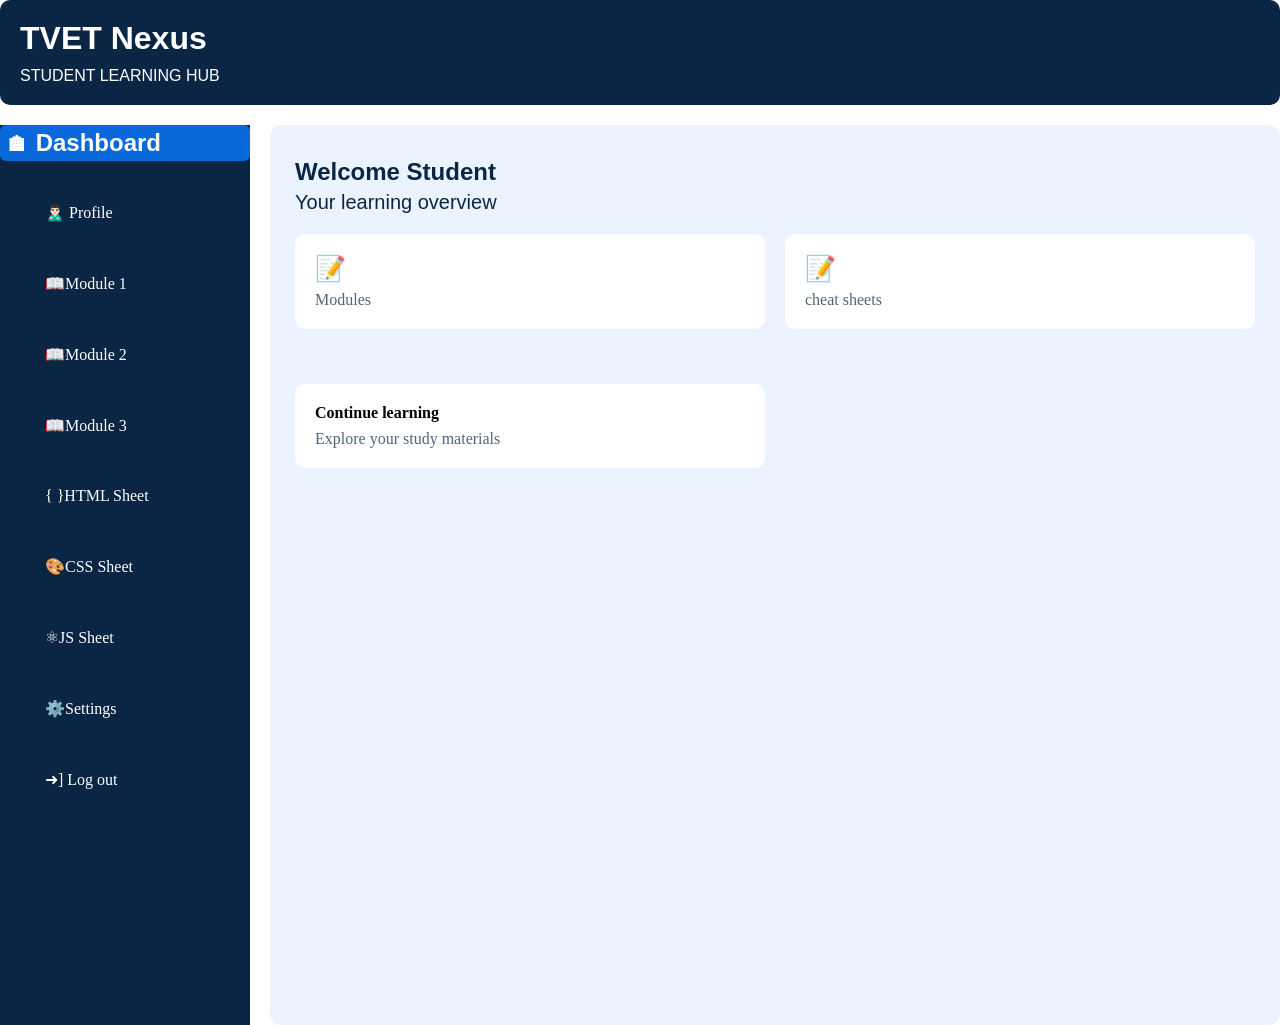
==== dashboard.html @ 269b49f3 "dashboard commit" ====
<!DOCTYPE html>
<html lang="en">
<head>
    <meta charset="UTF-8">
    <meta name="viewport" content="width=device-width, initial-scale=1.0">
    <title>TVET Nexus | ICT HUB</title>
    <link rel="stylesheet" href="dashboard.css">
</head>
<body>
    <div class="dashboard-title">
        <h1>TVET Nexus</h1>
        <p>STUDENT LEARNING HUB</p>
    </div>
    <div class="dashboard">

        <div class="dashboard-nav">
        <h2>🏠︎ Dashboard</h2>
        <nav class="navbar">
            <ul>
                <li><a href="">🙎🏻‍♂️ Profile</a></li>
                 <li><a href="">📖Module 1</a></li>
                  <li><a href="">📖Module 2</a></li>
                   <li><a href="">📖Module 3</a></li>
                    <li><a href="">{ }HTML Sheet</a></li>
                     <li><a href="">🎨CSS Sheet</a></li>
                     <li><a href="">⚛JS Sheet</a></li>
                     <li><a href="">⚙️Settings</a></li>
                     <li><a href="">➜] Log out</a></li>
            </ul>
        </nav>
        </div>

        <div class="dashboard-student">
            <h3>Welcome Student</h3>
            <p>Your learning overview</p>
           <div class="module-grid">
            <div class="module">
                <strong>📝</strong>
                <p>Modules</p>
            </div>

            <div class="module">
                <strong>📝</strong>
                <p>cheat sheets</p>
            </div>
            <div class="module">
                <h4> Continue learning</h4>
                <p>Explore your study materials</p>
            </div>
           </div>
        </div>
    </div>
</body>
</html>
---- dashboard.css ----
*{
    padding: 0;
    margin: 0;
    box-sizing: border-box;
}

.dashboard{
    display: grid;
    grid-template-columns: 250px 1fr;
    gap: 20px;
    min-height: 100vh;
}
.dashboard-title{
    margin-bottom: 20px;
    background-color:#0B2545;
    color: white;
    padding: 20px;
    border-radius: 10px;
}
.dashboard-title h1{
    margin-bottom: 10px;
    font-family: sans-serif;
}
.dashboard-title p{
    font-family: sans-serif;
}
.navbar{
    display: flex;
    flex-direction: column;
    padding: 20px;
  
}
.dashboard-nav{
      background-color: #0B2545;
      min-height: 100vh;

}
.dashboard-nav h2{
    background-color:#0969DA ;
    color: #ffffff;
    font-family: sans-serif;
    border-radius: 6px;
    padding: 4px 5px;
}
.navbar li{
    list-style: none;
    padding: 10px;
}

.navbar li a{
    text-decoration: none;
    color: white;
    padding: 12px 15px;
    display: block;
    border-radius: 8px;
    transition: 0.3s;
    margin-bottom: 8px;
}
.navbar li a:hover{
    background-color: #0969DA ;
    color: white;
}
.dashboard-student{
    padding: 25px;
    border-radius: 12px;
    background-color: #EAF3FF;
}
.module-grid{
    display: grid;
    grid-template-columns: repeat(2,1fr);
    gap: 20px;
}
.module{
    background-color: #ffffffff;
    padding: 20px;
    transition: 0.3s;
    margin-bottom: 15px;
    border-radius: 10px;
    margin-top: 20px;
}
.module:hover{
    transform: translateY(-4px);
    box-shadow: 0 5px 15px rgba(11, 37, 69, 0.12);
}
@media(max-width:600px){
    .module-grid{
        display: grid;
        grid-template-columns: 1fr;
    }
}
.dashboard-student h3{
      color: #0B2545;
      font-size: 24px;
      margin-top: 8px;
      font-family: sans-serif;
}

.dashboard-student> p{
    font-size: 20px;
    margin-top: 5px;
    font-family: Arial, Helvetica, sans-serif;
    color: #0B2545;
}
.module p{
       color: #52657D;
       margin-top: 8px;
}
.module strong{
    color: #0969DA;
    font-size: 25px;
}
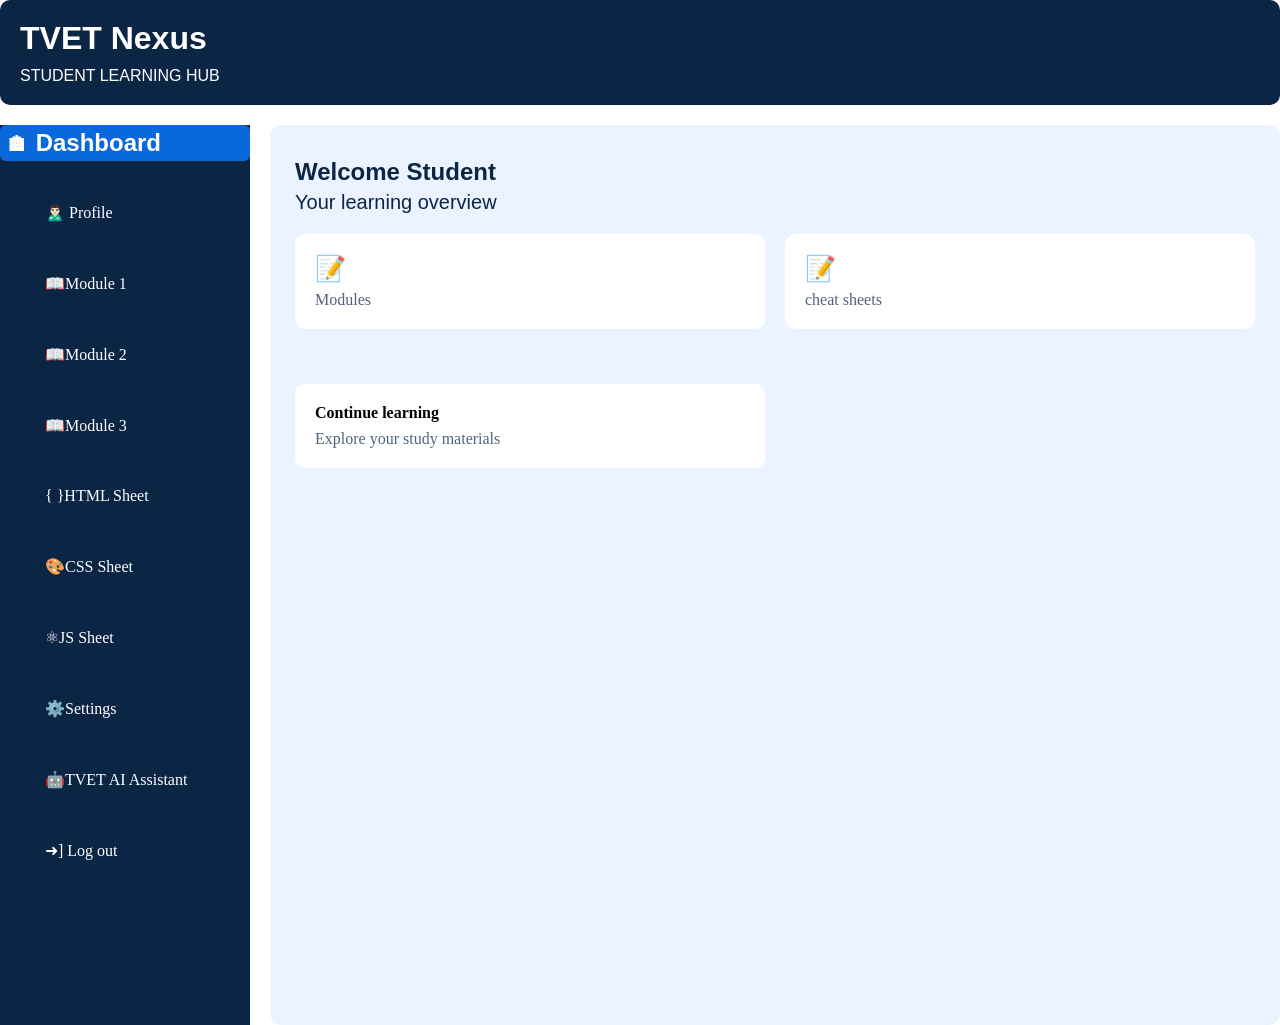
==== commit cd16b8af: "Ai tutor" ====
--- a/dashboard.html
+++ b/dashboard.html
@@ -25,6 +25,7 @@
                      <li><a href="">🎨CSS Sheet</a></li>
                      <li><a href="">⚛JS Sheet</a></li>
                      <li><a href="">⚙️Settings</a></li>
+                     <li><a href="/tutor.html">🤖TVET AI Assistant</a></li>
                      <li><a href="">➜] Log out</a></li>
             </ul>
         </nav>
